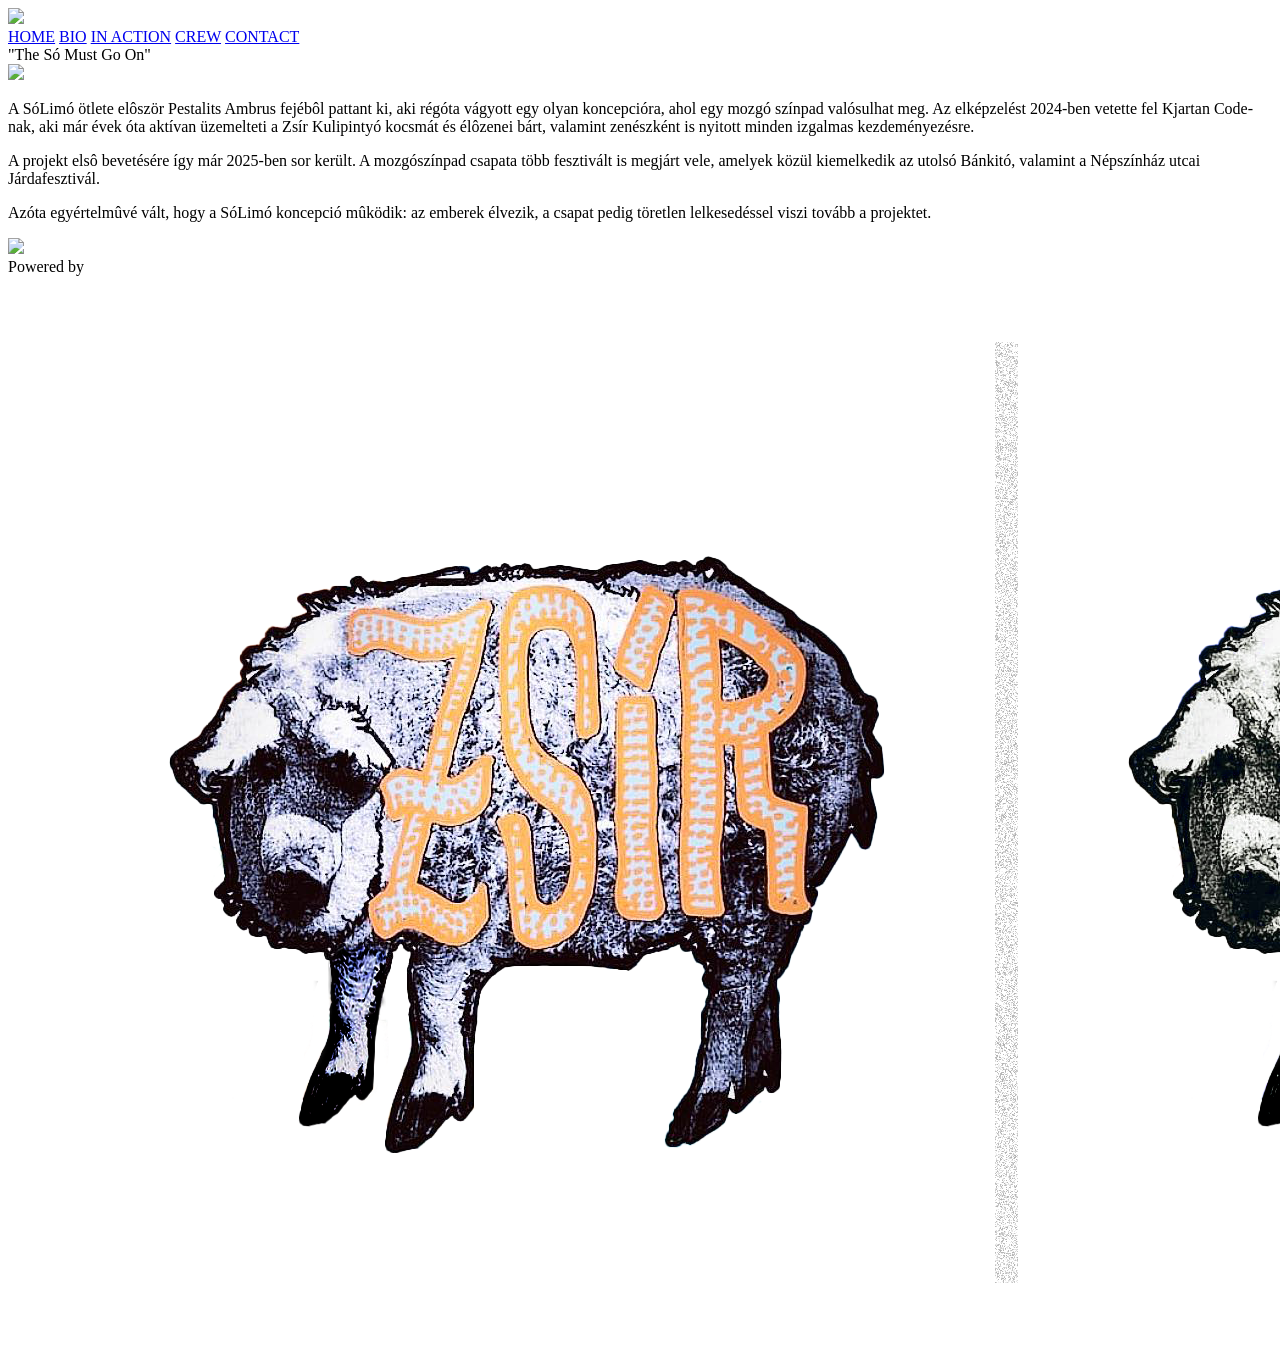
==== bio.html @ 98d85b1c "Add files via upload" ====
<!DOCTYPE html>
<html lang="">

<head>
    <meta charset="UTF-8">
    <meta name="viewport" content="width=device-width, initial-scale=1.0">
    <meta name="generator" content="Silex v3.6.4">
    <link rel="stylesheet" href="/css/bio.css" />

    <link href="https://fonts.googleapis.com" rel="preconnect">
    <link href="https://fonts.googleapis.com/css2" rel="preconnect" crossorigin>
    <link href="https://fonts.googleapis.com/css2?family=Acme&display=swap" rel="stylesheet">
    <link href="https://fonts.googleapis.com/css2?family=Aguafina+Script&display=swap" rel="stylesheet">
    <link href="https://fonts.googleapis.com/css2?family=Agu+Display&display=swap" rel="stylesheet">
    <link href="https://fonts.googleapis.com/css2?family=Aladin&display=swap" rel="stylesheet">
</head>

<body id="ij2u">

<HEADER id="i4ne">
    <img id="if11u" src="/assets/logo2.png" />
    <NAV id="i2pj">
        <a href="./index.html" id="itkk">HOME</a>
        <a href="./bio.html" id="i6gh">BIO</a>
        <a href="./action.html" id="imsy9">IN ACTION</a>
        <a href="./crew.html" id="ikcke">CREW</a>
        <a href="./contact.html" id="i1foi">CONTACT</a>
    </NAV>
</HEADER>


<div id="izkbu">
    <div id="in06f">"The Só Must Go On"</div>
</div>


<div id="bio-section">

    <img src="/assets/ambrus.png" id="bio-left">

    <div id="bio-bubble">
        <p>
        A SóLimó ötlete elôször Pestalits Ambrus fejébôl pattant ki, aki régóta vágyott egy olyan koncepcióra, ahol egy mozgó színpad valósulhat meg. Az elképzelést 2024-ben vetette fel Kjartan Code-nak, aki már évek óta aktívan üzemelteti a Zsír Kulipintyó kocsmát és élôzenei bárt, valamint zenészként is nyitott minden izgalmas kezdeményezésre.
        </p>

        <p>
        A projekt elsô bevetésére így már 2025-ben sor került. A mozgószínpad csapata több fesztivált is megjárt vele, amelyek közül kiemelkedik az utolsó Bánkitó, valamint a Népszínház utcai Járdafesztivál.
        </p>

        <p>
        Azóta egyértelmûvé vált, hogy a SóLimó koncepció mûködik: az emberek élvezik, a csapat pedig töretlen lelkesedéssel viszi tovább a projektet.
        </p>
    </div>

    <img src="/assets/kjartan.png" id="bio-right">

</div>


<!-- POWERED BY SECTION -->
    <section id="powered">
        <div id="powered-wrap">
            <div id="powered-text">Powered by</div>
            <a href="https://www.facebook.com/zsirkulipintyo" target="_blank" rel="noopener">
            <img id="powered-logo" src="/assets/powered.png" />
</a>
        </div>
    </section>

</body>
</html>
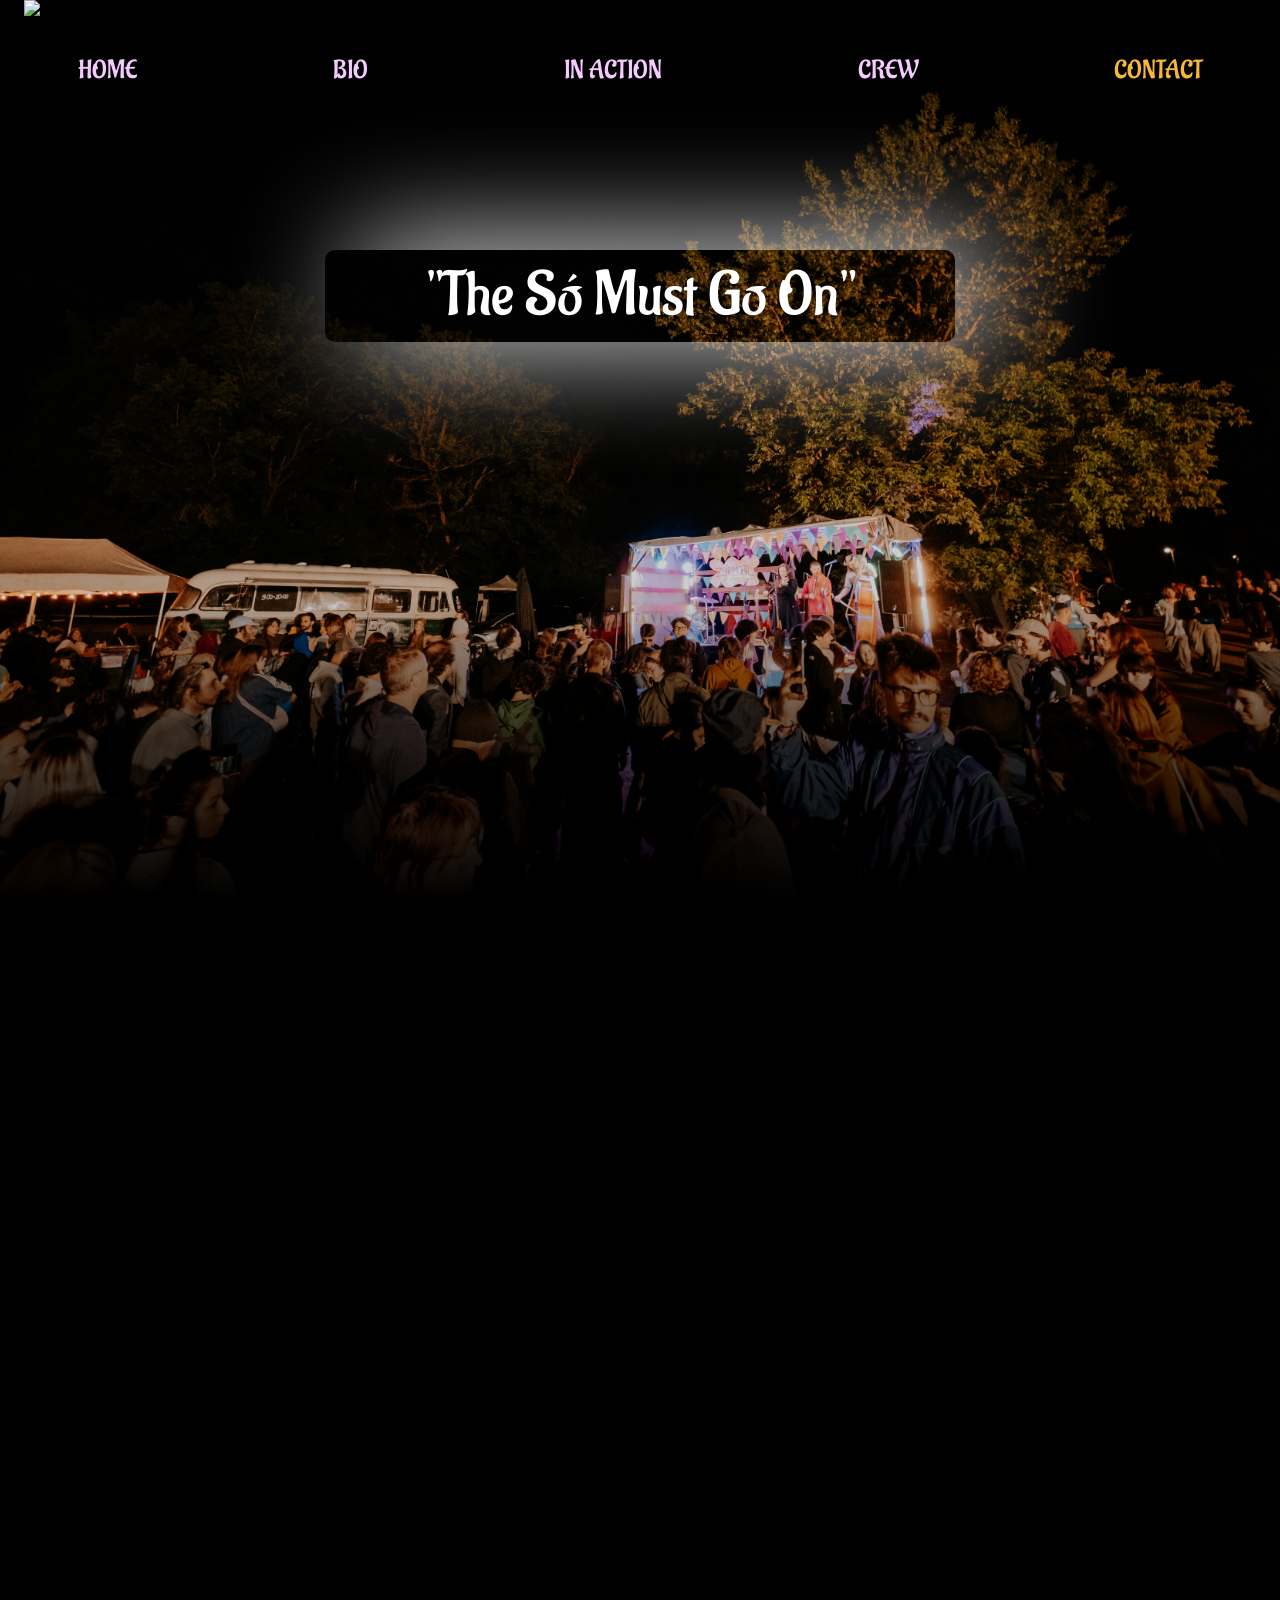
==== commit 9f58e9ee: "Update bio.html" ====
--- a/bio.html
+++ b/bio.html
@@ -1,71 +1,73 @@
 <!DOCTYPE html>
-<html lang="">
+<html lang="hu">
 
 <head>
-    <meta charset="UTF-8">
-    <meta name="viewport" content="width=device-width, initial-scale=1.0">
-    <meta name="generator" content="Silex v3.6.4">
-    <link rel="stylesheet" href="/css/bio.css" />
+<meta charset="UTF-8">
+<meta name="viewport" content="width=device-width, initial-scale=1.0">
 
-    <link href="https://fonts.googleapis.com" rel="preconnect">
-    <link href="https://fonts.googleapis.com/css2" rel="preconnect" crossorigin>
-    <link href="https://fonts.googleapis.com/css2?family=Acme&display=swap" rel="stylesheet">
-    <link href="https://fonts.googleapis.com/css2?family=Aguafina+Script&display=swap" rel="stylesheet">
-    <link href="https://fonts.googleapis.com/css2?family=Agu+Display&display=swap" rel="stylesheet">
-    <link href="https://fonts.googleapis.com/css2?family=Aladin&display=swap" rel="stylesheet">
+<link rel="stylesheet" href="css/bio.css" />
+
+<link href="https://fonts.googleapis.com" rel="preconnect">
+<link href="https://fonts.googleapis.com/css2" rel="preconnect" crossorigin>
+<link href="https://fonts.googleapis.com/css2?family=Acme&display=swap" rel="stylesheet">
+<link href="https://fonts.googleapis.com/css2?family=Aguafina+Script&display=swap" rel="stylesheet">
+<link href="https://fonts.googleapis.com/css2?family=Agu+Display&display=swap" rel="stylesheet">
+<link href="https://fonts.googleapis.com/css2?family=Aladin&display=swap" rel="stylesheet">
 </head>
 
-<body id="ij2u">
+<body>
 
-<HEADER id="i4ne">
-    <img id="if11u" src="/assets/logo2.png" />
-    <NAV id="i2pj">
-        <a href="./index.html" id="itkk">HOME</a>
-        <a href="./bio.html" id="i6gh">BIO</a>
-        <a href="./action.html" id="imsy9">IN ACTION</a>
-        <a href="./crew.html" id="ikcke">CREW</a>
-        <a href="./contact.html" id="i1foi">CONTACT</a>
-    </NAV>
-</HEADER>
+<header id="i4ne">
+<img id="if11u" src="assets/logo2.png" />
 
+<nav id="i2pj">
+<a href="index.html" id="itkk">HOME</a>
+<a href="bio.html" id="i6gh">BIO</a>
+<a href="action.html" id="imsy9">IN ACTION</a>
+<a href="crew.html" id="ikcke">CREW</a>
+<a href="contact.html" id="i1foi">CONTACT</a>
+</nav>
+</header>
 
 <div id="izkbu">
-    <div id="in06f">"The Só Must Go On"</div>
+<div id="in06f">"The Só Must Go On"</div>
 </div>
-
 
 <div id="bio-section">
 
-    <img src="/assets/ambrus.png" id="bio-left">
+<img src="assets/ambrus.png" id="bio-left">
 
-    <div id="bio-bubble">
-        <p>
-        A SóLimó ötlete elôször Pestalits Ambrus fejébôl pattant ki, aki régóta vágyott egy olyan koncepcióra, ahol egy mozgó színpad valósulhat meg. Az elképzelést 2024-ben vetette fel Kjartan Code-nak, aki már évek óta aktívan üzemelteti a Zsír Kulipintyó kocsmát és élôzenei bárt, valamint zenészként is nyitott minden izgalmas kezdeményezésre.
-        </p>
+<div id="bio-bubble">
 
-        <p>
-        A projekt elsô bevetésére így már 2025-ben sor került. A mozgószínpad csapata több fesztivált is megjárt vele, amelyek közül kiemelkedik az utolsó Bánkitó, valamint a Népszínház utcai Járdafesztivál.
-        </p>
+<p>
+A SóLimó ötlete elôször Pestalits Ambrus fejébôl pattant ki, aki régóta vágyott egy olyan koncepcióra, ahol egy mozgó színpad valósulhat meg. Az elképzelést 2024-ben vetette fel Kjartan Code-nak, aki már évek óta aktívan üzemelteti a Zsír Kulipintyó kocsmát és élôzenei bárt, valamint zenészként is nyitott minden izgalmas kezdeményezésre.
+</p>
 
-        <p>
-        Azóta egyértelmûvé vált, hogy a SóLimó koncepció mûködik: az emberek élvezik, a csapat pedig töretlen lelkesedéssel viszi tovább a projektet.
-        </p>
-    </div>
+<p>
+A projekt elsô bevetésére így már 2025-ben sor került. A mozgószínpad csapata több fesztivált is megjárt vele, amelyek közül kiemelkedik az utolsó Bánkitó, valamint a Népszínház utcai Járdafesztivál.
+</p>
 
-    <img src="/assets/kjartan.png" id="bio-right">
+<p>
+Azóta egyértelmûvé vált, hogy a SóLimó koncepció mûködik: az emberek élvezik, a csapat pedig töretlen lelkesedéssel viszi tovább a projektet.
+</p>
 
 </div>
 
+<img src="assets/kjartan.png" id="bio-right">
 
-<!-- POWERED BY SECTION -->
-    <section id="powered">
-        <div id="powered-wrap">
-            <div id="powered-text">Powered by</div>
-            <a href="https://www.facebook.com/zsirkulipintyo" target="_blank" rel="noopener">
-            <img id="powered-logo" src="/assets/powered.png" />
+</div>
+
+<section id="powered">
+<div id="powered-wrap">
+
+<div id="powered-text">Powered by</div>
+
+<a href="https://www.facebook.com/zsirkulipintyo" target="_blank">
+<img id="powered-logo" src="assets/powered.png" />
 </a>
-        </div>
-    </section>
+
+</div>
+</section>
 
 </body>
-</html>+</html>
--- a/css/bio.css
+++ b/css/bio.css
@@ -0,0 +1,319 @@
+* {
+    box-sizing: border-box;
+    -webkit-tap-highlight-color: transparent;
+
+}
+
+body {
+    margin: 0;
+    background:#000;
+}
+
+/* stabil mobil viewport */
+html, body {
+    height: 100%;
+    overflow-x: hidden;
+}
+
+/* HEADER */
+#i4ne {
+    display: flex;
+    align-items: center;
+    justify-content: space-between;
+    font-family: Times New Roman, Times, serif;
+
+    position: fixed;
+    inset: 0 0 auto 0;
+
+    width: 100%;
+    z-index: 1000;
+
+    padding: 0 clamp(8px, 2vw, 24px);
+    background: rgba(0,0,0,0);
+}
+
+/* LOGO */
+#if11u {
+    height: clamp(90px, 11vw, 200px);
+    width: auto;
+}
+
+/* NAV */
+#i2pj {
+    display: flex;
+    align-items: center;
+    justify-content: space-between;
+
+    flex: 1;
+    margin-left: clamp(10px, 2vw, 40px);
+
+    font-family: "Aladin", display;
+}
+
+/* MENU ITEMS */
+#itkk,
+#i6gh,
+#imsy9,
+#ikcke,
+#i1foi {
+    font-size: clamp(14px, 2vw, 36px);
+    padding: clamp(2px, 0.6vw, 8px) clamp(4px, 1vw, 15px);
+    white-space: nowrap;
+    align-self: center;
+
+    transition: all 0.3s ease;
+}
+
+/* jobb headroom */
+#i1foi {
+    margin-right: clamp(16px, 4vw, 40px);
+}
+
+/* NAV LINKS RESET */
+#i2pj a {
+    text-decoration: none;
+}
+
+/* DEFAULT MENU COLOR */
+#itkk,
+#i6gh,
+#imsy9,
+#ikcke {
+    color: #f5caff;
+}
+
+/* CONTACT SPECIAL */
+#i1foi,
+#i1foi:link,
+#i1foi:visited,
+#i1foi:active {
+    color: #f6b83a;
+    border-radius: 25px 25px 25px 4px;
+}
+
+/* HERO */
+#izkbu {
+    background-image: url("../assets/pentek_kisret_km-14.jpg");
+    background-position: center;
+    background-repeat: no-repeat;
+    background-size: cover;
+
+    min-height: 100dvh;
+    width: 100%;
+
+    display: flex;
+    justify-content: center;
+    align-items: flex-start;
+
+    position: relative;
+
+    
+}
+
+#izkbu::after{
+content:"";
+position:absolute;
+left:0;
+right:0;
+bottom:0;
+
+height:300px;
+
+background:linear-gradient(
+to bottom,
+transparent,
+rgba(0,0,0,0.6),
+#000
+);
+
+pointer-events:none;
+
+opacity:0;
+animation: heroFadeBottom .5s ease-in forwards;
+}
+
+@keyframes heroFadeBottom{
+from{
+opacity:0;
+}
+to{
+opacity:1;
+}
+}
+
+/* desktop hover */
+#itkk:hover,
+#i6gh:hover,
+#imsy9:hover,
+#ikcke:hover {
+    color: #f6b83a;
+}
+
+/* mobile tap animation */
+#itkk:active,
+#i6gh:active,
+#imsy9:active,
+#ikcke:active {
+    color: #f6b83a;
+    transition: color 0.25s ease;
+}
+
+/* CONTACT */
+#i1foi:hover {
+    background-color: #f6b83a;
+    box-shadow: 0 0 50px 8px rgba(255, 214, 131, 0.53);
+    color: #6a415d;
+}
+
+#i1foi:active {
+    background-color: #f6b83a;
+    box-shadow: 0 0 50px 8px rgba(255, 214, 131, 0.53);
+    color: #6a415d;
+    transition: all 0.25s ease;
+}
+
+#i1foi:hover {
+    background-color: #f6b83a;
+    border-radius: 25px 25px 25px 4px;
+    box-shadow: 0 0 50px 8px rgba(255, 214, 131, 0.53);
+    color: #6a415d;
+    outline: 2px solid rgba(255, 236, 197, 0.76);
+    transition: all 0.3s ease-in-out;
+}
+
+/* MOTTO */
+#in06f {
+    position: sticky;
+    top: clamp(90px, 11vw, 200px);
+
+    display: flex;
+    justify-content: center;
+    align-items: center;
+    text-align: center;
+
+    font-family: "Aladin", display;
+    color: #ffffff;
+
+    font-size: clamp(28px, 6vw, 62px);
+
+    padding: clamp(4px, 1.5vw, 8px) clamp(70px, 10vw, 100px);
+
+    margin: 0 auto;
+    margin-top: clamp(250px, 18vh, 500px);
+
+    border-radius: 10px;
+    box-shadow: 32px -2px 119px 0px rgb(255, 255, 255);
+
+    z-index: 1;
+}
+
+/* scrollbar elrejtés */
+.carousel-track::-webkit-scrollbar {
+  display: none;
+}
+
+
+#powered {
+
+    display: flex;
+    justify-content: center;
+    align-items: center;
+
+    padding: clamp(30px, 6vh, 70px) 20px;
+
+    position:relative;
+    z-index:3;
+    background:#000;
+}
+
+#powered-wrap {
+    display: flex;
+    align-items: center;
+    gap: clamp(16px, 4vw, 40px);
+
+    flex-wrap: wrap;
+    justify-content: center;
+}
+
+#powered-text {
+    font-family: "Aladin", display;
+    color: white;
+
+    font-size: clamp(28px, 5vw, 64px);
+}
+
+#powered-logo {
+    height: clamp(40px, 6vw, 80px);
+    width: auto;
+}
+
+/* BIO SECTION */
+
+#bio-section{
+position:relative;
+width:100%;
+
+display:flex;
+justify-content:center;
+align-items:center;
+
+margin-top:clamp(160px,18vh,260px);
+margin-bottom:clamp(120px,16vh,220px);
+
+pointer-events:none;
+}
+
+
+/* BUBBLE */
+
+#bio-bubble{
+    width:clamp(320px,60vw,900px);
+
+    padding:30px 40px;
+
+    background:rgba(0,0,0,0.65);
+    border-radius:20px;
+
+    box-shadow:0 0 80px rgba(255,255,255,0.25);
+
+    font-family:"Aladin",display;
+    font-size:clamp(16px,1.6vw,24px);
+    line-height:1.4;
+    color:white;
+
+    text-align:center;
+
+    pointer-events:auto;
+}
+
+
+/* SIDE IMAGES */
+
+#bio-left,
+#bio-right{
+    position:absolute;
+    top:50%;
+    transform:translateY(-50%);
+
+    height:clamp(260px, 65vh, 670px);
+    width:auto;
+
+    z-index:-1;
+
+    pointer-events:none;
+    max-width:none;   /* EZ A FONTOS */
+}
+
+#bio-left{ 
+    left: clamp(-600px, calc(20vw - 140px), 10px);
+}
+
+#bio-right{ 
+    right: clamp(-320px, calc(20vw - 140px), 40px);
+}
+
+@media (max-width: 900px){
+#bio-section{
+overflow:visible;
+}
+}
